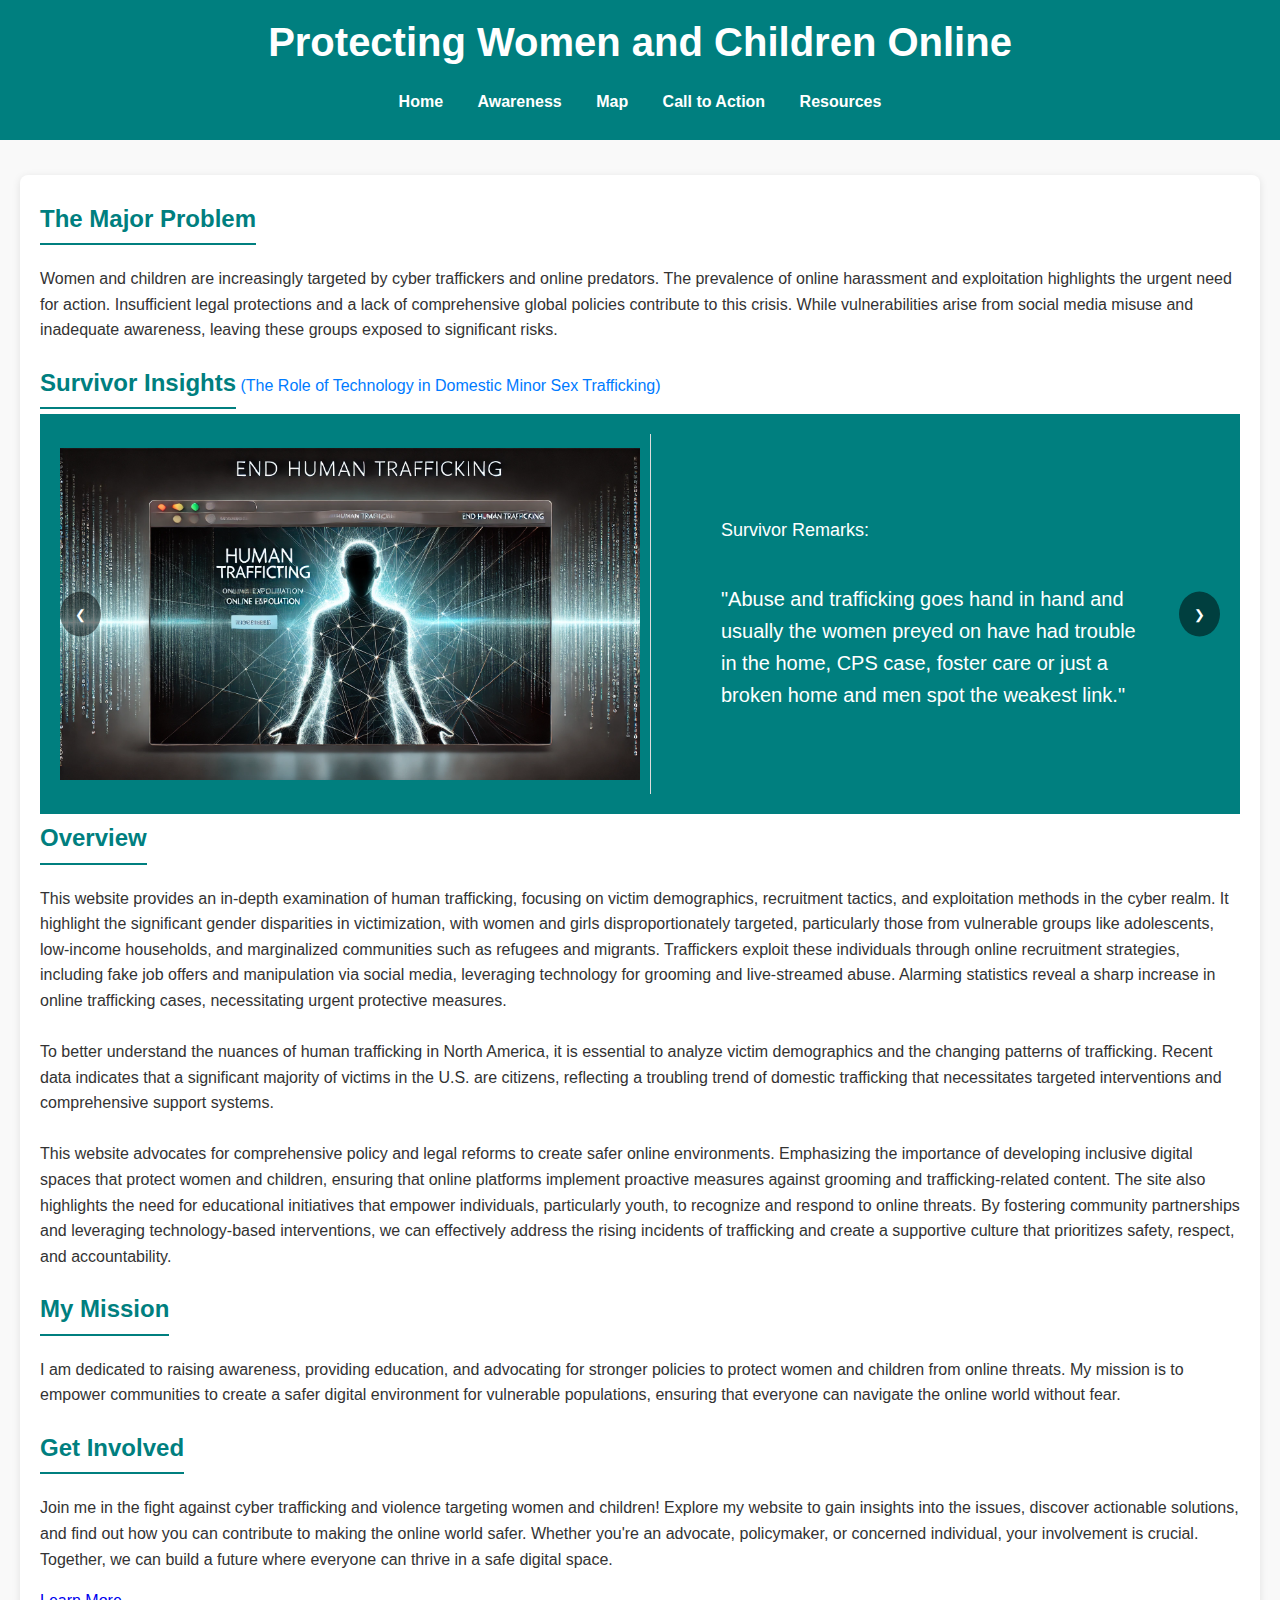
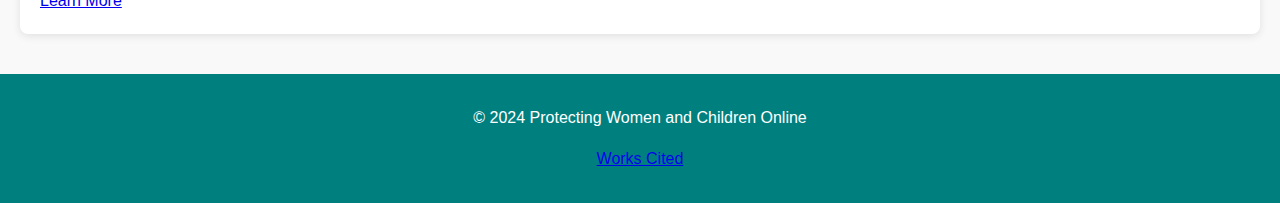
==== index.html @ 12ae602c "first commit" ====
<!DOCTYPE html>
<html lang="en">
<head>
    <meta charset="UTF-8">
    <meta name="viewport" content="width=device-width, initial-scale=1.0">
    <title>Protecting Women and Children Online</title>
    <link rel="stylesheet" href="styles.css">
</head>
<body>
    <header>
        <h1>Protecting Women and Children Online</h1>
        <nav>
          <ul>
            <li><a href="index.html">Home</a></li>
            <li><a href="statistics.html">Awareness</a></li>
            <li><a href="map.html">Map</a></li>
            <li><a href="solutions.html">Call to Action</a></li>
            <li><a href="resources.html">Resources</a></li>
        </ul>
        </nav>
    </header>

    <main>
       

        <!-- The Major Problem -->
        <section id="problem-statement">
            <h6>The Major Problem</h6>
            <p>Women and children are increasingly targeted by cyber traffickers and online predators. The prevalence of online harassment and exploitation highlights the urgent need for action. 
              Insufficient legal protections and a lack of comprehensive global policies contribute to this crisis. While vulnerabilities arise from social media misuse and inadequate awareness, leaving 
              these groups exposed to significant risks.</p>
       

        <!-- Text Carousel Slider -->
        <h6 class="carousel-heading">
          Survivor Insights </h6>
          <a href="https://www.thorn.org/wp-content/uploads/2018/06/Thorn_Survivor_Insights_061118.pdf" target="_blank" style="font-size: 16px; color: #007BFF; text-decoration: none;">
              (The Role of Technology
              in Domestic Minor
              Sex Trafficking)
          </a>
      
      
        <div class="carousel">
          <button class="prev" onclick="moveSlide(-1)">&#10094;</button>
          <div class="carousel-container">
              <div class="carousel-slide">
                  <!-- First Slide -->
                  <div class="slide">
                      <img src="images/zeht.webp" alt="Human trafficking awareness image" class="slide-image">
                      <div class="slide-text">
                        <p class="small-text"> Survivor Remarks:</p>
                          <p>"Abuse and trafficking goes hand in hand
                            and usually the women preyed on have
                            had trouble in the home, CPS case, foster
                            care or just a broken home and men spot
                            the weakest link."</p>
                      </div>
                  </div>
                  <div class="slide">
                    <img src="images/abuse.png" alt="Human trafficking awareness image" class="slide-image">
                    <div class="slide-text">
                      <p class="small-text"> Survivor Remarks:</p>
                        <p>"He was very affectionate and charming, very
                          manipulative. Once things got more intense
                          he would yell at me for not doing things the
                          way he told me to, but I was very confused" <br> <br>
                          "That is what happened to me. I could
                          never escape. I never have anyone to
                          turn to. I didn’t have a choice."</p>
                    </div>
                </div>
    
              
                  <div class="slide">
                    <img src="images/agraph.png" alt="Online recruitment image" class="slide-image">
                    <div class="slide-text">
                      <p class="small-text"> Survivor Remarks:</p>
                        <p> “I didn’t know any other way to survive.
                          I was homeless and jobless.” <br> <br>
                          “I didn’t have the money for the things I needed
                          and I didn’t want to be in a foster home.” </p>
                    </div>
                </div>
                <div class="slide">
                  <img src="images/relation.png" alt="Online recruitment image" class="slide-image">
                  <div class="slide-text">
                    <p class="small-text"> Survivor Remarks:</p>
                      <p>“I never had anyone there for me growing up
                        besides my great grandmother. My mom was
                        in and out of my life because of her alcohol
                        problem. I use to go through hell having to
                        wake up and getting told we have to move.
                        ....growing up and taking care
                        of yourself is hard. So hard you have to go out
                        there and 'Make That Money Honey.'" </p>
                  </div>
              </div>
              <div class="slide">
                <img src="images/help.png" alt="Online recruitment image" class="slide-image">
                <div class="slide-text">
                  <p class="small-text"> Survivor Remarks:</p>
                    <p>“It is a very addictive life...the money, the
                      love, the old men give you the attention, the
                      control...it very hard to walk away from.” <br> <br>
                      “I think people need to understand that
                      people who are trafficked has ‘lost their
                      identity’ and can only relate to their controller
                      at that time." </p>
                </div>
              </div>
              <div class="slide">
                <img src="images/age.png" alt="Online recruitment image" class="slide-image">
                <div class="slide-text">
                  <p class="small-text"> Survivor Remarks:</p>
                    <p>"I just feel getting more education to our
                      youth, not just specifically females, in order
                      to know what to look out for and be aware of
                      the dangers and realities of life. One of my
                      biggest things in prevention is if they don’t
                      know, how can they protect themselves. If
                      I had known what to look for I could have
                      identified what was going on."</p>
                </div>
            </div>
            <div class="slide">
              <img src="images/education.png" alt="education" class="slide-image">
              <div class="slide-text">
                <p class="small-text"> Survivor Remarks:</p>
                  <p>“We need help with school and providing
                    educational opportunities" <br> <br>
                    “If someone would have taught us when
                    we were in school it would have helped us.
                    They teach us not to talk to strangers but
                    don’t teach us not to talk to traffickers.”</p>
              </div>
          </div>
        

            
              </div>
          </div>
          <button class="next" onclick="moveSlide(1)">&#10095;</button>
      </div>
      

        
          <h6>Overview</h6>
          <p>This website provides an in-depth examination of human trafficking, focusing on victim demographics, recruitment tactics, and exploitation methods in the cyber realm.
             It highlight the significant gender disparities in victimization, with women and girls disproportionately targeted, particularly those from vulnerable groups like adolescents, low-income households, and marginalized communities such as refugees and migrants. 
             Traffickers exploit these individuals through online recruitment strategies, including fake job offers and manipulation via social media, leveraging technology for grooming and live-streamed abuse.
             Alarming statistics reveal a sharp increase in online trafficking cases, necessitating urgent protective measures. 
            <br>
            <br>
            To better understand the nuances of human trafficking in North America, it is essential to analyze victim demographics and the changing patterns of trafficking. 
            Recent data indicates that a significant majority of victims in the U.S. are citizens, reflecting a troubling trend of domestic trafficking that necessitates targeted 
            interventions and comprehensive support systems.
            <br>
            <br>
            This website advocates for comprehensive policy and legal reforms to create safer online environments. 
            Emphasizing the importance of developing inclusive digital spaces that protect women and children, ensuring that online platforms implement proactive measures against grooming and trafficking-related content. 
            The site also highlights the need for educational initiatives that empower individuals, particularly youth, to recognize and respond to online threats. 
            By fostering community partnerships and leveraging technology-based interventions, we can effectively address the rising incidents of trafficking and create a supportive culture that prioritizes safety, respect,
             and accountability.
            </p>
      
             <h6>My Mission</h6>
             <p>I am dedicated to raising awareness, providing education, and advocating for stronger policies to protect women and children from online threats. My mission is to empower communities 
               to create a safer digital environment for vulnerable populations, ensuring that everyone can navigate the online world without fear.</p>
        
        <!-- Call to Action -->
       
            <h6>Get Involved</h6>
            <p>Join me in the fight against cyber trafficking and violence targeting women and children! Explore my website to gain insights into the issues,
               discover actionable solutions, and find out how you can contribute to making the online world safer. Whether you're an advocate, policymaker, or concerned individual, your involvement is crucial. 
               Together, we can build a future where everyone can thrive in a safe digital space.</p>
            <a href="resources.html" class="cta-button">Learn More</a>
        </section>
    </main>

    <footer>
        <p>&copy; 2024 Protecting Women and Children Online</p>
        <a href="references.html" target="_blank">Works Cited</a></p>
    </footer>

    <script src="script.js"></script>
</body>
</html>
---- styles.css ----
/* General Reset */
body {
    margin: 0;
    font-family: Arial, sans-serif;
    background-color: #f9f9f9;
    line-height: 1.6;
    color: #333;
  }
  
  /* Header Styling */
  header {
    background-color: #007f7f;
    color: white;
    padding: 10px 20px;
    text-align: center;
  }


  h1 {
      margin: 0;
      font-size: 2.5em;
  }
  nav {
      margin: 15px 0;
  }
  nav ul {
      list-style: none;
      padding: 0;
  }
  nav li {
      display: inline;
      margin: 0 15px;
  }
  nav a {
      color: #ffffff;
      text-decoration: none;
      font-weight: bold;
      transition: color 0.3s;
  }
  #in-nav {
    margin: 25px 0; /* 25px margin above and below */
    padding: 10px; /* Optional: add padding inside the nav */
    border-radius: 5px; /* Optional: rounded corners */
    text-align: center; /* Center-align the navigation links */
}

  #in-nav a {
    color: #000000;
    text-decoration: none;
    font-weight: bold;
    transition: color 0.3s;
    margin: 0 20px; /* Horizontal space between links (20px left and right) */
    padding: 8px 15px;
}
  #in-nav a:hover {
  color: #94d2bd;
}
  nav a:hover {
      color: #94d2bd;
  }
  main {
      padding: 20px;
  }
  section {
      background: white;
      padding: 20px;
      margin: 15px 0;
      border-radius: 8px;
      box-shadow: 0 2px 8px rgba(0,0,0,0.1);
  }
  h2 {
      color: #007f7f;
      border-bottom: 2px solid #007f7f;
  
      padding-bottom: 10px;
  }
  h3 {
      color: #007f7f;
  }

  h6 {
    color: #007f7f;
    border-bottom: 2px solid #007f7f;
    padding-bottom: 5px;
    display: inline-block;
    font-size: 24px;
    margin-bottom: 5px;
    margin-top: 5px;
}

  ul {
      margin: 10px 0;
      padding-left: 20px;
  }
  footer {
      text-align: center;
      padding: 15px 0;
      background: #007f7f;
      color: white;
      position: relative;
      bottom: 0;
      width: 100%;
  }

  
  /* Main Content 
  main {
    max-width: 90%;
    margin: 20px auto;
    padding: 20px;
    background: white;
    border-radius: 12px;
    box-shadow: 0 4px 8px rgba(0, 0, 0, 0.1);
  }*/
  
  /* Section Headings */
  main h2 {
    color: #007f7f;
    margin-top: 0;
  }
  
  /* Problem and Mission Sections */
  #problem-statement, #mission-statement, #call-to-action {
    margin-bottom: 20px;
  }
  
  #call-to-action .cta-button {
    display: inline-block;
    background-color: #007f7f;
    color: white;
    padding: 10px 20px;
    text-decoration: none;
    border-radius: 5px;
    font-weight: bold;
    margin-top: 10px;
  }
  
  #call-to-action .cta-button:hover {
    background-color: #005f87;
  }
  
 /* Carousel Styles */


/* Carousel Styles */
.carousel {
  position: relative;
  width: 100%; /* Use 100% to fit within the parent element */
  height: 400px;
  overflow: hidden;
  margin: 0;
  border-radius: 0;
  box-shadow: none;
}

.carousel-container {
  display: flex;
  transition: transform 0.5s ease-in-out;
  height: 400px;
  width: 100%;
}

.carousel-slide {
  display: flex;
  width: 100%; /* Ensure the slide container takes full width */
  height: 400px;
}

.slide {
  display: flex; /* Arrange image and text side by side */
  flex-direction: row;
  align-items: center;
  justify-content: space-between;
  min-width: 100%;
  background-color: #007f7f;
  padding: 20px;
  box-sizing: border-box;
}

.slide-image {
  flex: 1;
  max-width: 50%; /* Image takes up half the slide */
  height: 100%;
  object-fit: contain;
  border-right: 1px solid #ddd; /* Optional separator */
  padding-right: 10px;
}




/* Arrow Buttons */
button {
  position: absolute;
  top: 50%;
  transform: translateY(-50%);
  background: rgba(0, 0, 0, 0.5);
  color: white;
  border: none;
  padding: 15px;
  cursor: pointer;
  z-index: 10; /* Keep arrows above other elements */
  border-radius: 50%;
}

button.prev {
  left: 20px; /* Adjust for better placement */
}

button.next {
  right: 20px; /* Adjust for better placement */
}

button:hover {
  background: rgba(0, 0, 0, 0.7);
}

/* Slide Text */
.slide-text {
  width: 50%;
  padding: 20px;
  display: flex;
  flex-direction: column;
  justify-content: center;
  align-items: flex-start; /* Align text away from arrows */
  text-align: left; /* Ensure proper alignment */
  font-size: 20px;
  color: #ffffff;
  position: relative; /* Add position relative for spacing */
  z-index: 1; /* Ensure text stays above background */
  margin-left: 50px; /* Add spacing from the left edge */
  margin-right: 50px; /* Add spacing from the right edge */
}

  
.small-text {
  font-size: 0.9em; /* Adjust size as needed */
}

#US-Map {
  text-align: center; /* Center content inside the section, only affects inline elements */
  margin: 0; /* Remove default margins */
}

.full-width-image {
  display: block; /* Ensures the image is treated as a block element */
  margin-left: auto; /* Center the image */
  margin-right: auto; /* Center the image */
  max-width: 100%; /* Ensure the image does not exceed the container width */
  height: auto; /* Maintain the aspect ratio */
}
.full-width-imaget {
  display: block;           /* Ensures the image is treated as a block element */
  margin: 0 auto;          /* Centers the image horizontally */
  max-width: 300px;        /* Set max-width to a specific value (e.g., 300px) */
  height: auto;            /* Automatically adjusts height to maintain aspect ratio */
  cursor: pointer;  
}

#US-Map p {
  text-align: left; /* Align paragraphs to the left */
  ; /* Optional: limit the width of the paragraphs for better readability */

}
.image-wrapper {
  background-color: #000000;
  color: white;
  padding: 10px 20px;
  text-align: center;
  margin-top: 3%;
}
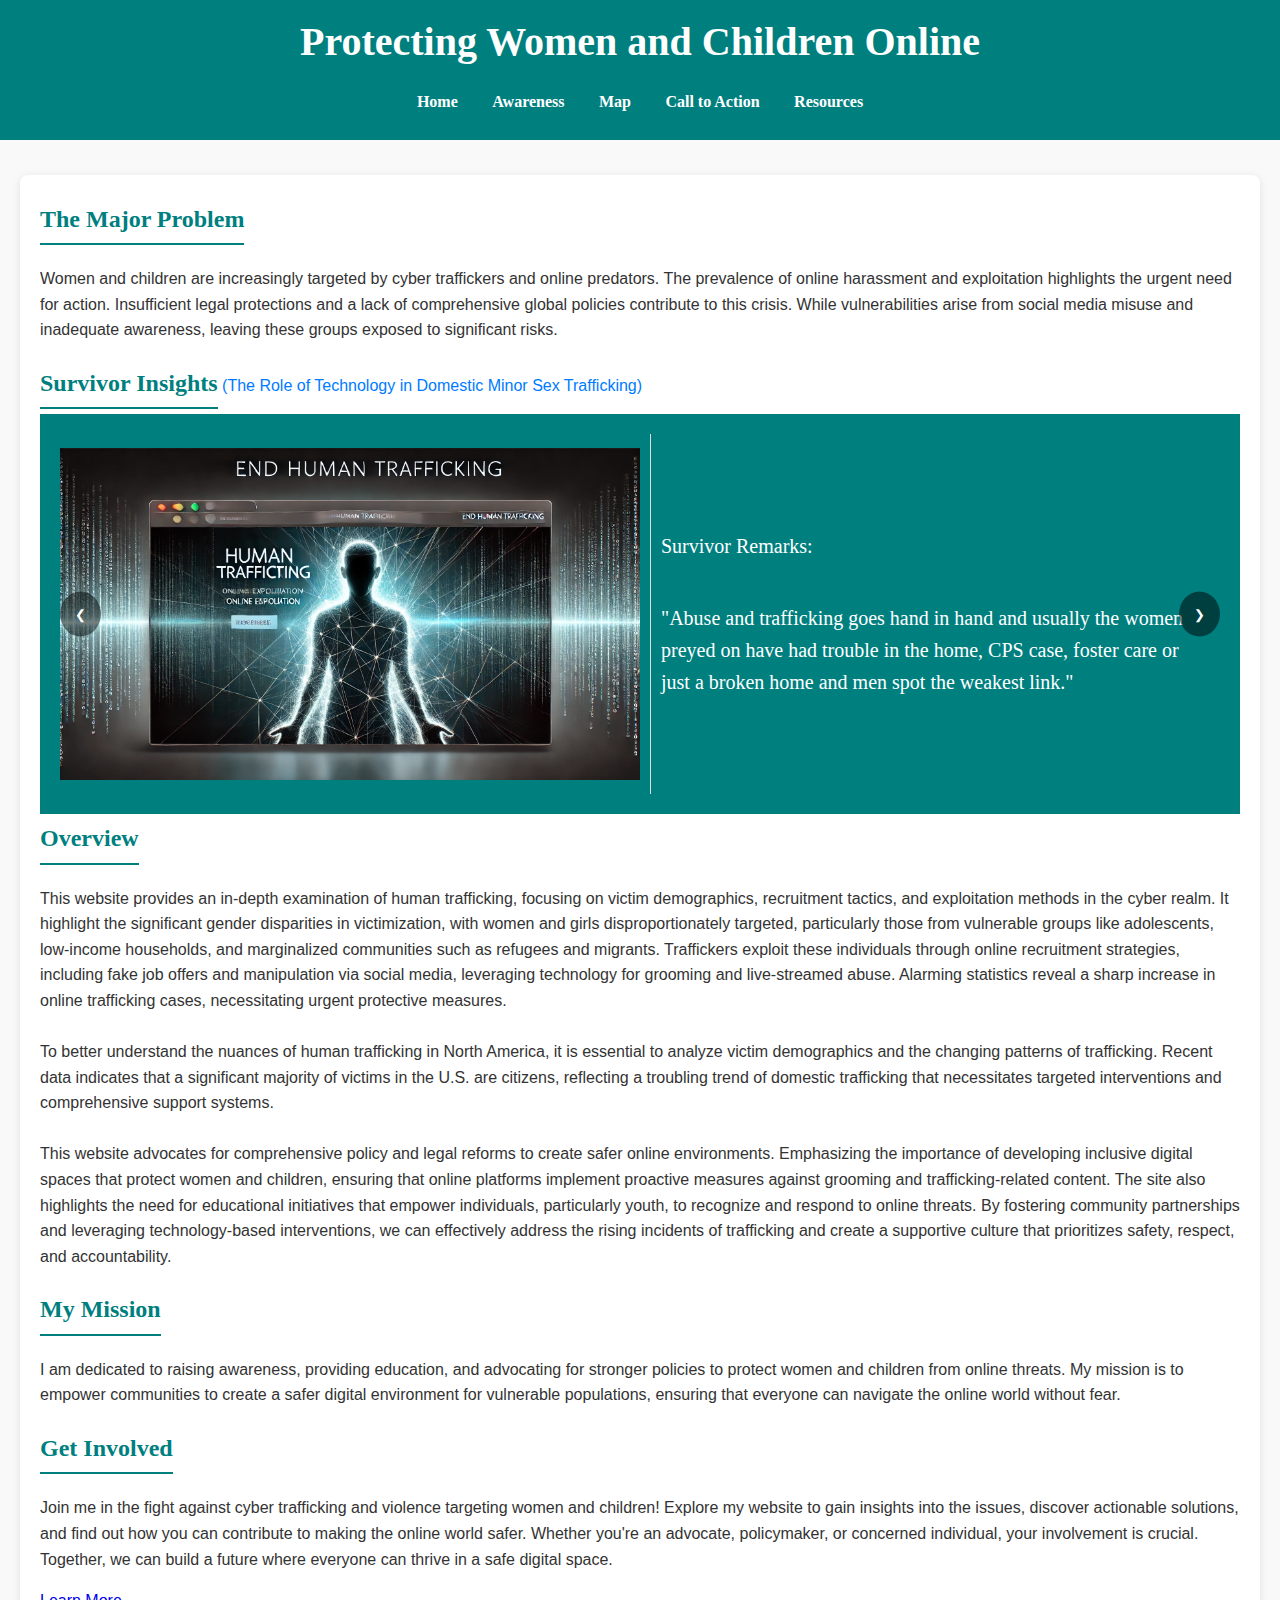
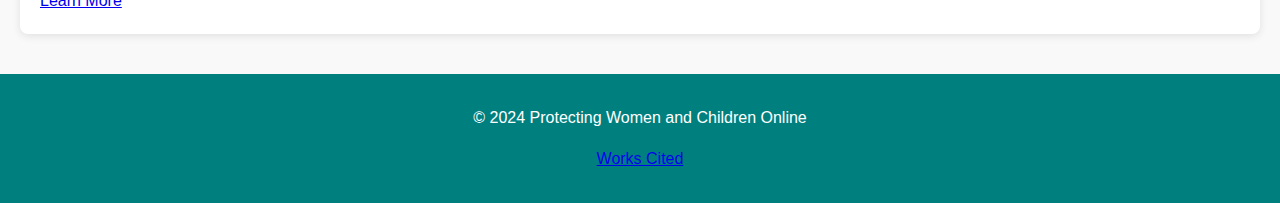
==== commit 6d94f609: "mobile view" ====
--- a/index.html
+++ b/index.html
@@ -3,12 +3,14 @@
 <head>
     <meta charset="UTF-8">
     <meta name="viewport" content="width=device-width, initial-scale=1.0">
-    <title>Protecting Women and Children Online</title>
+    <title>EndExploiting: Home</title>
     <link rel="stylesheet" href="styles.css">
 </head>
 <body>
     <header>
         <h1>Protecting Women and Children Online</h1>
+        <div class="divider"></div>
+
         <nav>
           <ul>
             <li><a href="index.html">Home</a></li>
--- a/styles.css
+++ b/styles.css
@@ -19,6 +19,7 @@
   h1 {
       margin: 0;
       font-size: 2.5em;
+      font-family: Georgia, 'Times New Roman', Times, serif;
   }
   nav {
       margin: 15px 0;
@@ -36,6 +37,7 @@
       text-decoration: none;
       font-weight: bold;
       transition: color 0.3s;
+      font-family: Georgia;
   }
   #in-nav {
     margin: 25px 0; /* 25px margin above and below */
@@ -71,11 +73,12 @@
   h2 {
       color: #007f7f;
       border-bottom: 2px solid #007f7f;
-  
+   font-family: Georgia;
       padding-bottom: 10px;
   }
   h3 {
       color: #007f7f;
+      font-family: Georgia;
   }
 
   h6 {
@@ -86,7 +89,8 @@
     font-size: 24px;
     margin-bottom: 5px;
     margin-top: 5px;
-}
+    font-family: Georgia;
+    }
 
   ul {
       margin: 10px 0;
@@ -215,22 +219,45 @@
   background: rgba(0, 0, 0, 0.7);
 }
 
-/* Slide Text */
 .slide-text {
-  width: 50%;
-  padding: 20px;
+  width: 90%; /* Use a larger percentage for better responsiveness */
+  max-width: 600px; /* Set a max width for larger screens */
+  padding: 10px; /* Reduce padding for smaller screens */
   display: flex;
   flex-direction: column;
   justify-content: center;
   align-items: flex-start; /* Align text away from arrows */
   text-align: left; /* Ensure proper alignment */
-  font-size: 20px;
+  font-size: 20px; /* Reduce font size for better fit on smaller screens */
   color: #ffffff;
   position: relative; /* Add position relative for spacing */
   z-index: 1; /* Ensure text stays above background */
-  margin-left: 50px; /* Add spacing from the left edge */
-  margin-right: 50px; /* Add spacing from the right edge */
-}
+  margin: 0 auto; /* Center the text container */
+  font-family: 'Merriweather';
+}
+
+/* Additional media query for even smaller screens */
+@media (max-width: 600px) {
+  .slide-text {
+      font-size: 18px; /* Further reduce font size for mobile */
+      padding: 10px; /* Slight padding for spacing */
+      width: 100%; /* Text takes full width of the box */
+  }
+
+  .slide-image {
+      display: none; /* Hide the image entirely */
+  }
+
+  .slide {
+      flex-direction: column; /* Stack elements vertically */
+      align-items: center; /* Center align the text box */
+      padding: 10px; /* Add padding for better spacing */
+  }
+  .full-screen-image {
+    width: 100%; /* Ensure it takes up full width on smaller screens */
+    height: auto; /* Maintain aspect ratio */
+}
+
 
   
 .small-text {
@@ -269,3 +296,12 @@
   text-align: center;
   margin-top: 3%;
 }
+header nav {
+  border-bottom: 1px solid white; /* Adds a thin white line below the navbar */
+}
+.divider {
+  height: 1px;
+  background-color: white;
+  margin: 10px 0;
+}
+
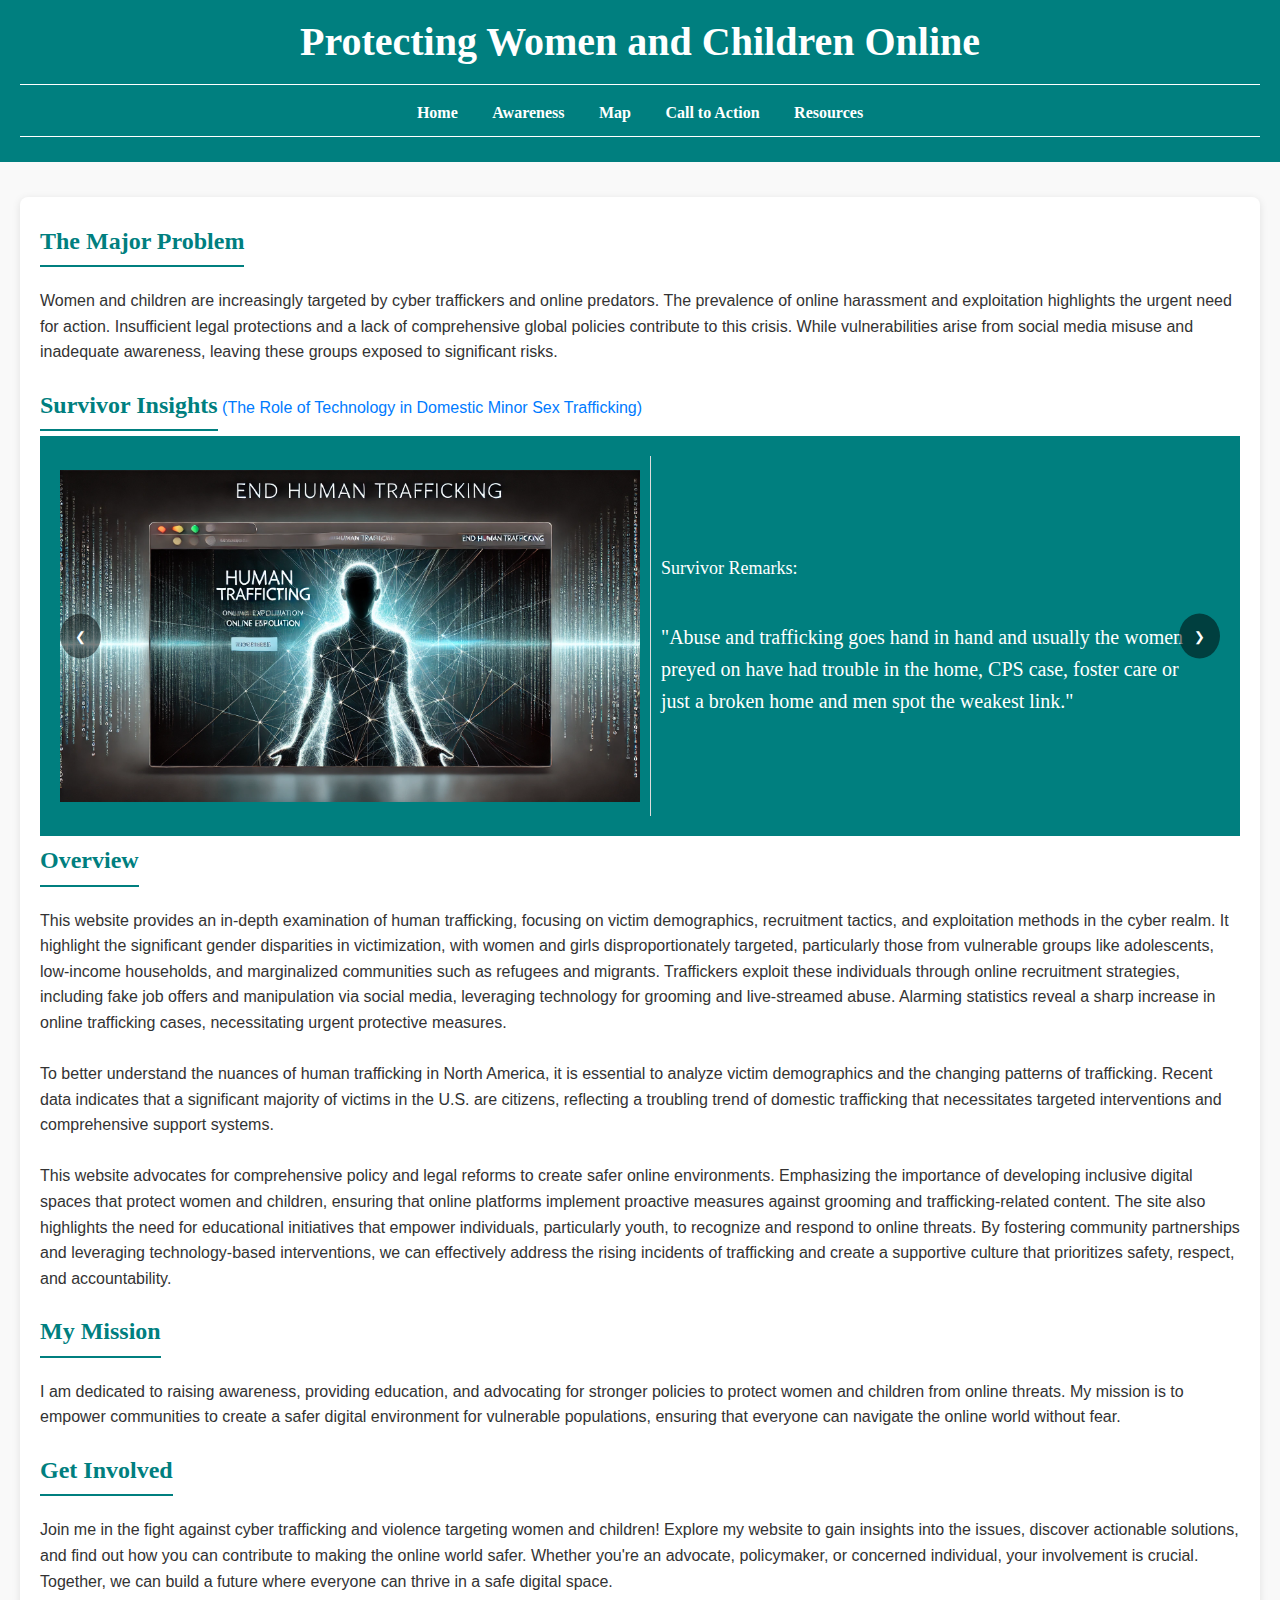
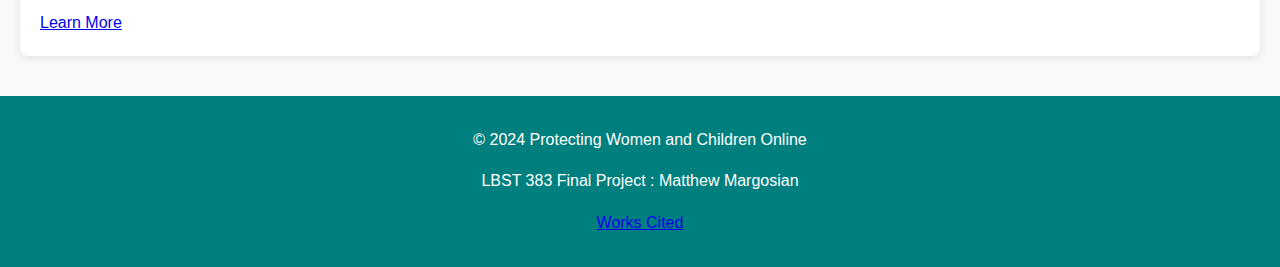
==== commit 955148f5: "arrow on solutions page" ====
--- a/index.html
+++ b/index.html
@@ -9,6 +9,7 @@
 <body>
     <header>
         <h1>Protecting Women and Children Online</h1>
+        
         <div class="divider"></div>
 
         <nav>
@@ -20,6 +21,7 @@
             <li><a href="resources.html">Resources</a></li>
         </ul>
         </nav>
+        
     </header>
 
     <main>
@@ -182,6 +184,7 @@
 
     <footer>
         <p>&copy; 2024 Protecting Women and Children Online</p>
+        <p>LBST 383 Final Project : Matthew Margosian</p>
         <a href="references.html" target="_blank">Works Cited</a></p>
     </footer>
 
--- a/styles.css
+++ b/styles.css
@@ -240,24 +240,23 @@
 @media (max-width: 600px) {
   .slide-text {
       font-size: 18px; /* Further reduce font size for mobile */
-      padding: 10px; /* Slight padding for spacing */
-      width: 100%; /* Text takes full width of the box */
-  }
-
-  .slide-image {
-      display: none; /* Hide the image entirely */
-  }
-
-  .slide {
-      flex-direction: column; /* Stack elements vertically */
-      align-items: center; /* Center align the text box */
-      padding: 10px; /* Add padding for better spacing */
+      padding: 5px; /* Reduce padding even more */
   }
   .full-screen-image {
     width: 100%; /* Ensure it takes up full width on smaller screens */
     height: auto; /* Maintain aspect ratio */
-}
-
+    
+  }
+  .slide-image {
+  display: none; /* Hide the image entirely */
+  } 
+  #in-nav a {
+    margin: 5px; /* Reduce margin on smaller screens */
+    padding: 6px 10px; /* Adjust padding for smaller screens */
+    font-size: 14px; /* Optionally reduce font size for mobile */
+  }
+
+}
 
   
 .small-text {
@@ -304,4 +303,21 @@
   background-color: white;
   margin: 10px 0;
 }
-
+.back-to-top {
+  position: fixed;
+  bottom: 20px; /* Distance from the bottom */
+  right: 5px; /* Distance from the right */
+  background-color: #007f7f; /* Background color */
+  color: white; /* Text color */
+  padding: 10px; /* Padding around the text */
+  border-radius: 5px; /* Rounded corners */
+  text-decoration: none; /* No underline */
+  font-size: 24px; /* Font size */
+  display: none; /* Hidden by default */
+  z-index: 100; /* Sit on top */
+}
+
+.back-to-top:hover {
+  background-color: #94d2bd; /* Darker blue on hover */
+}
+
